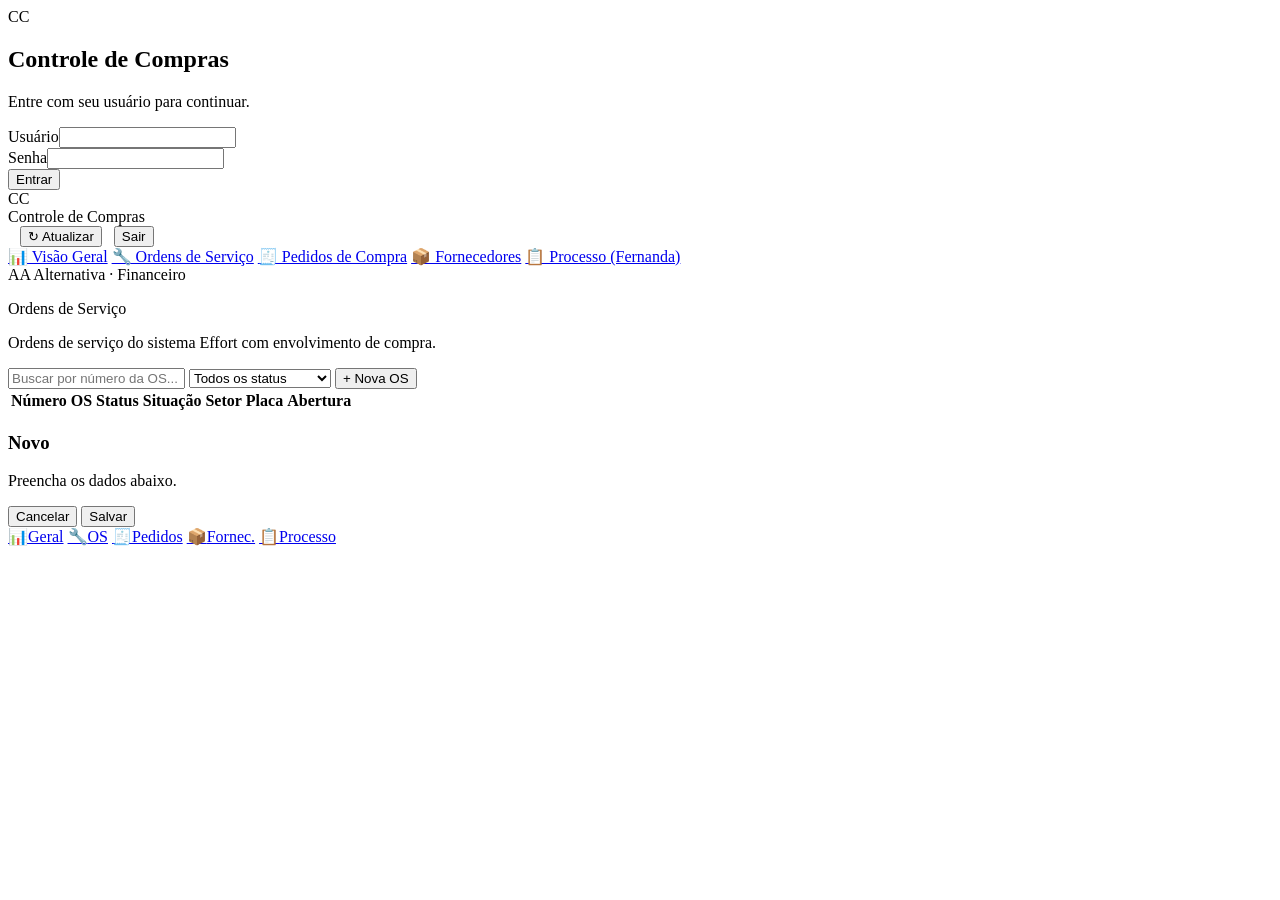
==== ordens-de-servico.html @ 2c374121 "Add files via upload" ====
<!DOCTYPE html>
<html lang="pt-BR">
<head>
<meta charset="UTF-8">
<meta name="viewport" content="width=device-width, initial-scale=1, viewport-fit=cover">
<title>Ordens de Serviço | Controle de Compras | AA Alternativa</title>
<link rel="stylesheet" href="assets/style.css">
</head>
<body>

<div class="login-screen" id="loginScreen">
  <div class="login-box">
    <div class="logo-dot">CC</div>
    <h2>Controle de Compras</h2>
    <p>Entre com seu usuário para continuar.</p>
    <div class="login-erro" id="loginErro"></div>
    <div class="field"><label>Usuário</label><input type="text" id="loginUsuario" autocomplete="username"></div>
    <div class="field"><label>Senha</label><input type="password" id="loginSenha" autocomplete="current-password"></div>
    <button id="btnLogin" onclick="fazerLogin()">Entrar</button>
  </div>
</div>

<div class="topbar">
  <div class="brand"><div class="logo-dot">CC</div> Controle de Compras</div>
  <div style="display:flex;align-items:center;gap:12px;">
    <span class="refresh-info" id="lastUpdate"></span>
    <button class="refresh" onclick="carregarDados()">↻ Atualizar</button>
    <button class="btn-sair" onclick="sair()">Sair</button>
  </div>
</div>

<div class="sidebar">
  <a href="index.html">📊 Visão Geral</a>
  <a href="ordens-de-servico.html" class="active">🔧 Ordens de Serviço</a>
  <a href="pedidos-de-compra.html">🧾 Pedidos de Compra</a>
  <a href="fornecedores.html">📦 Fornecedores</a>
  <a href="processo.html">📋 Processo (Fernanda)</a>
  <div class="tag">AA Alternativa · Financeiro</div>
</div>

<div class="content">
  <p class="page-title">Ordens de Serviço</p>
  <p class="page-sub">Ordens de serviço do sistema Effort com envolvimento de compra.</p>

  <div class="section">
    <div class="filters">
      <input type="text" id="osSearch" placeholder="Buscar por número da OS...">
      <select id="osStatusFilter">
        <option value="">Todos os status</option>
        <option value="ABERTA">Aberta</option>
        <option value="FECHADA">Fechada</option>
        <option value="CANCELADA">Cancelada</option>
        <option value="OUTRO_DEPARTAMENTO">Outro departamento</option>
      </select>
      <button class="btn-nova" onclick="abrirModalOS()">+ Nova OS</button>
    </div>
    <div class="table-wrap">
      <table>
        <thead><tr>
          <th class="sortable" onclick="ordenar('os','numero_os',this)">Número OS</th>
          <th class="sortable" onclick="ordenar('os','status',this)">Status</th>
          <th class="sortable" onclick="ordenar('os','situacao',this)">Situação</th>
          <th class="sortable" onclick="ordenar('os','setor_responsavel',this)">Setor</th>
          <th class="sortable" onclick="ordenar('os','placa',this)">Placa</th>
          <th class="sortable" onclick="ordenar('os','data_abertura',this)">Abertura</th>
        </tr></thead>
        <tbody id="osTableBody"></tbody>
      </table>
    </div>
    <div id="osEmpty" class="empty" style="display:none;">Nenhuma OS encontrada.</div>
    <div class="pagination" id="osPagination"></div>
  </div>
</div>

<div class="modal-overlay" id="modalOverlay">
  <div class="modal-box">
    <h3 id="modalTitulo">Novo</h3>
    <p class="modal-sub" id="modalSub">Preencha os dados abaixo.</p>
    <div class="modal-erro" id="modalErro"></div>
    <form id="modalForm"></form>
    <div class="modal-actions">
      <button type="button" class="btn-cancelar" onclick="fecharModal()">Cancelar</button>
      <button type="button" class="btn-salvar" id="btnSalvarModal" onclick="salvarModal()">Salvar</button>
    </div>
  </div>
</div>

<div class="bottom-nav">
  <a href="index.html"><span class="ic">📊</span>Geral</a>
  <a href="ordens-de-servico.html" class="active"><span class="ic">🔧</span>OS</a>
  <a href="pedidos-de-compra.html"><span class="ic">🧾</span>Pedidos</a>
  <a href="fornecedores.html"><span class="ic">📦</span>Fornec.</a>
  <a href="processo.html"><span class="ic">📋</span>Processo</a>
</div>

<script src="assets/app.js"></script>
<script>
document.getElementById('osSearch').addEventListener('input', ()=>{estado.os.pagina=1;renderOS();});
document.getElementById('osStatusFilter').addEventListener('change', ()=>{estado.os.pagina=1;renderOS();});
if(getToken()){
  mostrarLogin(false);
  carregarDados().then(renderOS);
} else {
  mostrarLogin(true);
}
</script>
</body>
</html>
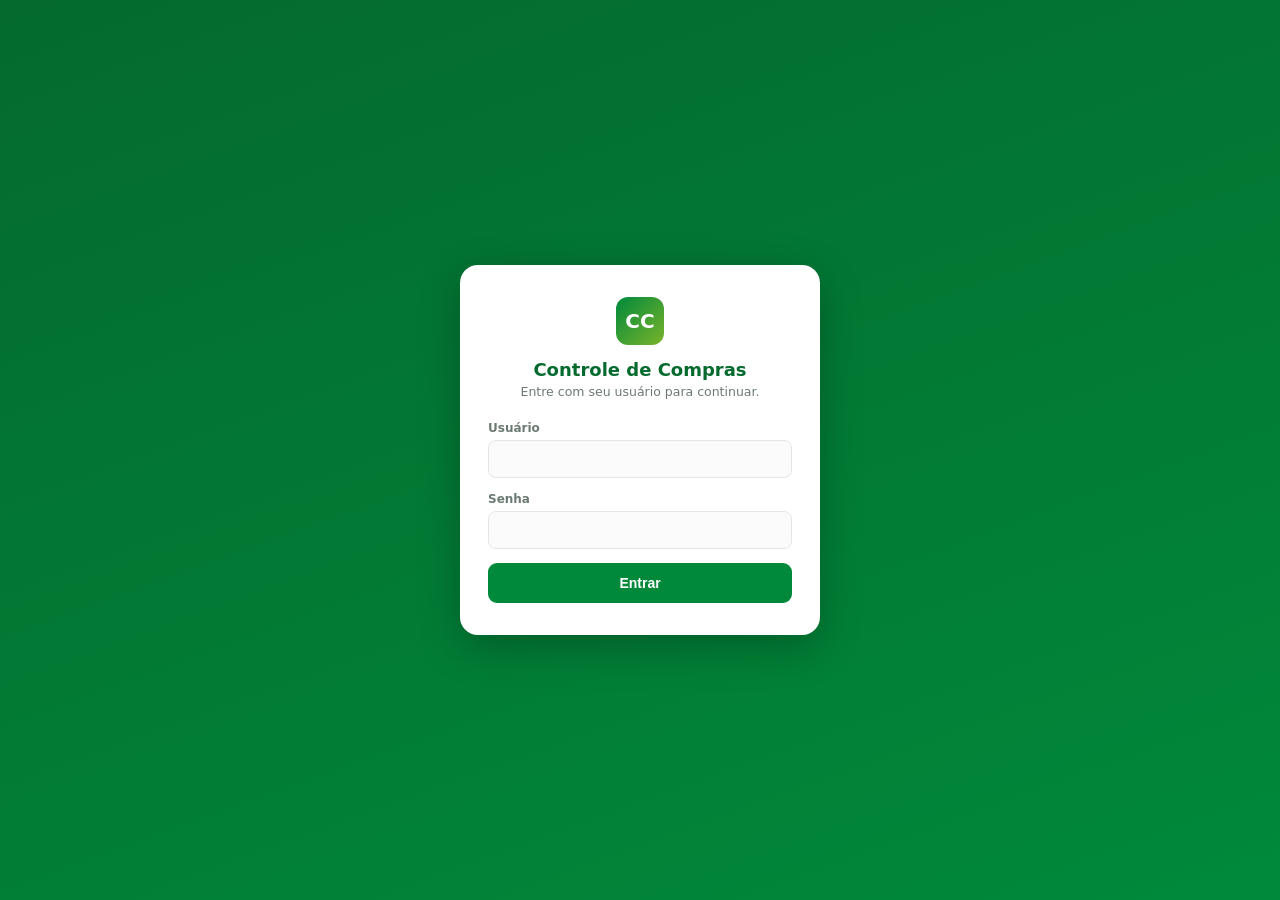
==== commit ffd8e461: "Add files via upload" ====
--- a/ordens-de-servico.html
+++ b/ordens-de-servico.html
@@ -34,6 +34,7 @@
   <a href="ordens-de-servico.html" class="active">🔧 Ordens de Serviço</a>
   <a href="pedidos-de-compra.html">🧾 Pedidos de Compra</a>
   <a href="fornecedores.html">📦 Fornecedores</a>
+  <a href="recebimentos.html">🚚 Recebimentos</a>
   <a href="processo.html">📋 Processo (Fernanda)</a>
   <div class="tag">AA Alternativa · Financeiro</div>
 </div>
@@ -62,6 +63,8 @@
           <th class="sortable" onclick="ordenar('os','situacao',this)">Situação</th>
           <th class="sortable" onclick="ordenar('os','setor_responsavel',this)">Setor</th>
           <th class="sortable" onclick="ordenar('os','placa',this)">Placa</th>
+          <th class="sortable" onclick="ordenar('os','pedido_relacionado',this)">Pedido Relacionado</th>
+          <th class="sortable" onclick="ordenar('os','valor',this)">Valor</th>
           <th class="sortable" onclick="ordenar('os','data_abertura',this)">Abertura</th>
         </tr></thead>
         <tbody id="osTableBody"></tbody>
@@ -90,6 +93,7 @@
   <a href="ordens-de-servico.html" class="active"><span class="ic">🔧</span>OS</a>
   <a href="pedidos-de-compra.html"><span class="ic">🧾</span>Pedidos</a>
   <a href="fornecedores.html"><span class="ic">📦</span>Fornec.</a>
+  <a href="recebimentos.html"><span class="ic">🚚</span>Receb.</a>
   <a href="processo.html"><span class="ic">📋</span>Processo</a>
 </div>
 
--- a/assets/style.css
+++ b/assets/style.css
@@ -0,0 +1,179 @@
+:root{
+    --verde:#00893B;
+    --verde-claro:#7AB42B;
+    --verde-escuro:#046a2e;
+    --bg:#f4f6f5;
+    --card-bg:#ffffff;
+    --texto:#1f2a24;
+    --texto-suave:#6b7a72;
+    --borda:#e3e8e5;
+    --sombra:0 2px 10px rgba(0,0,0,.06);
+    --radius:14px;
+    --sidebar-w:230px;
+  }
+  *{box-sizing:border-box;}
+  body{margin:0;font-family:'Segoe UI',system-ui,-apple-system,Roboto,Arial,sans-serif;background:var(--bg);color:var(--texto);}
+
+  /* ===== TOPBAR ===== */
+  .topbar{
+    position:fixed;top:0;left:0;right:0;height:64px;background:#fff;
+    display:flex;align-items:center;justify-content:space-between;
+    padding:0 20px;box-shadow:var(--sombra);z-index:50;
+  }
+  .topbar .brand{display:flex;align-items:center;gap:10px;font-weight:700;color:var(--verde-escuro);font-size:17px;}
+  .topbar .brand .logo-dot{width:34px;height:34px;border-radius:9px;background:linear-gradient(135deg,var(--verde),var(--verde-claro));display:flex;align-items:center;justify-content:center;color:#fff;font-size:16px;font-weight:800;}
+  .topbar .refresh-info{font-size:12px;color:var(--texto-suave);}
+  .topbar button.refresh{
+    border:none;background:var(--verde);color:#fff;padding:8px 14px;border-radius:8px;
+    font-size:13px;font-weight:600;cursor:pointer;display:flex;align-items:center;gap:6px;
+  }
+  .topbar button.refresh:active{transform:scale(.97);}
+
+  /* ===== SIDEBAR (desktop) ===== */
+  .sidebar{
+    position:fixed;top:64px;left:0;bottom:0;width:var(--sidebar-w);
+    background:#0e1f16;padding:22px 14px;display:none;flex-direction:column;gap:4px;
+  }
+  .sidebar a{
+    color:#c9d6cf;text-decoration:none;padding:11px 14px;border-radius:9px;font-size:14px;
+    display:flex;align-items:center;gap:10px;font-weight:500;
+  }
+  .sidebar a.active,.sidebar a:hover{background:rgba(122,180,43,.18);color:#fff;}
+  .sidebar .tag{margin-top:auto;font-size:11px;color:#6f8478;padding:10px 14px;}
+
+  /* ===== LAYOUT ===== */
+  .content{padding:84px 16px 90px;max-width:1200px;margin:0 auto;}
+  @media(min-width:900px){
+    .sidebar{display:flex;}
+    .content{margin-left:var(--sidebar-w);padding:84px 32px 40px;max-width:1100px;}
+  }
+
+  .page-title{font-size:20px;font-weight:700;margin:0 0 4px;color:var(--verde-escuro);}
+  .page-sub{font-size:13px;color:var(--texto-suave);margin:0 0 20px;}
+
+  /* ===== CARDS ===== */
+  .cards-grid{display:grid;grid-template-columns:repeat(2,1fr);gap:12px;margin-bottom:26px;}
+  @media(min-width:640px){.cards-grid{grid-template-columns:repeat(3,1fr);}}
+  @media(min-width:900px){.cards-grid{grid-template-columns:repeat(5,1fr);}}
+  .card{
+    background:var(--card-bg);border-radius:var(--radius);padding:16px;box-shadow:var(--sombra);
+    border:1px solid var(--borda);position:relative;overflow:hidden;
+  }
+  .card::before{content:'';position:absolute;top:0;left:0;width:4px;height:100%;background:var(--verde);}
+  .card.alt::before{background:var(--verde-claro);}
+  .card .card-label{font-size:11.5px;color:var(--texto-suave);font-weight:600;text-transform:uppercase;letter-spacing:.03em;margin-bottom:8px;}
+  .card .card-value{font-size:28px;font-weight:800;color:var(--texto);line-height:1;}
+  .card .card-value small{font-size:14px;font-weight:600;color:var(--texto-suave);}
+  .card .card-icon{position:absolute;right:14px;top:14px;font-size:20px;opacity:.28;}
+
+  /* ===== SECTION / TABS ===== */
+  .section{background:var(--card-bg);border-radius:var(--radius);box-shadow:var(--sombra);border:1px solid var(--borda);overflow:hidden;margin-bottom:20px;}
+  .tabs{display:flex;border-bottom:1px solid var(--borda);}
+  .tab-btn{
+    flex:1;padding:13px 10px;text-align:center;background:none;border:none;cursor:pointer;
+    font-size:13.5px;font-weight:600;color:var(--texto-suave);border-bottom:3px solid transparent;
+  }
+  .tab-btn.active{color:var(--verde-escuro);border-bottom-color:var(--verde);}
+
+  .filters{display:flex;flex-wrap:wrap;gap:8px;padding:14px 16px;border-bottom:1px solid var(--borda);}
+  .filters input, .filters select{
+    padding:8px 10px;border:1px solid var(--borda);border-radius:8px;font-size:13px;background:#fafbfa;
+  }
+  .filters input{flex:1;min-width:160px;}
+
+  table{width:100%;border-collapse:collapse;font-size:13px;}
+  thead th{
+    text-align:left;font-size:11px;text-transform:uppercase;letter-spacing:.03em;color:var(--texto-suave);
+    padding:10px 16px;border-bottom:1px solid var(--borda);white-space:nowrap;
+  }
+  tbody td{padding:10px 16px;border-bottom:1px solid #f0f2f0;white-space:nowrap;}
+  tbody tr:hover{background:#f8faf8;}
+  .table-wrap{overflow-x:auto;max-height:480px;overflow-y:auto;}
+
+  .badge{padding:3px 9px;border-radius:100px;font-size:11px;font-weight:700;display:inline-block;}
+  .badge-aberta{background:#fff4d6;color:#8a6300;}
+  .badge-fechada{background:#dff3e4;color:var(--verde-escuro);}
+  .badge-cancelada{background:#fde3e3;color:#a13030;}
+  .badge-outro{background:#e6e9ee;color:#4a5568;}
+  .badge-generic{background:#e9edff;color:#38508f;}
+
+  .empty{padding:40px;text-align:center;color:var(--texto-suave);font-size:13px;}
+  .load-line{padding:16px;text-align:center;color:var(--texto-suave);font-size:13px;}
+
+  /* ===== BOTTOM NAV (mobile) ===== */
+  .bottom-nav{
+    position:fixed;bottom:0;left:0;right:0;background:#fff;border-top:1px solid var(--borda);
+    display:flex;padding:6px 4px calc(6px + env(safe-area-inset-bottom,0px));z-index:50;
+  }
+  @media(min-width:900px){.bottom-nav{display:none;}}
+  .bottom-nav a{
+    flex:1;text-align:center;text-decoration:none;color:var(--texto-suave);font-size:10.5px;
+    display:flex;flex-direction:column;align-items:center;gap:2px;padding:4px 0;font-weight:600;
+  }
+  .bottom-nav a.active{color:var(--verde);}
+  .bottom-nav a .ic{font-size:18px;}
+
+  ::-webkit-scrollbar{width:8px;height:8px;}
+  ::-webkit-scrollbar-thumb{background:#c9d6cf;border-radius:8px;}
+
+  /* ===== BOTÃO NOVO + MODAL ===== */
+  .btn-nova{
+    border:none;background:var(--verde);color:#fff;padding:9px 14px;border-radius:8px;
+    font-size:13px;font-weight:700;cursor:pointer;white-space:nowrap;
+  }
+  .btn-nova:active{transform:scale(.97);}
+  tbody tr{cursor:pointer;}
+
+  .modal-overlay{
+    position:fixed;inset:0;background:rgba(14,31,22,.55);z-index:200;
+    display:none;align-items:flex-end;justify-content:center;
+  }
+  .modal-overlay.open{display:flex;}
+  @media(min-width:640px){.modal-overlay{align-items:center;}}
+  .modal-box{
+    background:#fff;border-radius:16px 16px 0 0;width:100%;max-width:480px;max-height:88vh;
+    overflow-y:auto;padding:22px;animation:slideUp .18s ease-out;
+  }
+  @media(min-width:640px){.modal-box{border-radius:16px;}}
+  @keyframes slideUp{from{transform:translateY(24px);opacity:0;}to{transform:translateY(0);opacity:1;}}
+  .modal-box h3{margin:0 0 4px;font-size:17px;color:var(--verde-escuro);}
+  .modal-box .modal-sub{font-size:12.5px;color:var(--texto-suave);margin:0 0 18px;}
+  .field{margin-bottom:13px;}
+  .field label{display:block;font-size:12px;font-weight:600;color:var(--texto-suave);margin-bottom:5px;}
+  .field input, .field select, .field textarea{
+    width:100%;padding:10px 11px;border:1px solid var(--borda);border-radius:8px;font-size:14px;
+    background:#fafbfa;font-family:inherit;
+  }
+  .field textarea{resize:vertical;min-height:60px;}
+  .modal-actions{display:flex;gap:10px;margin-top:20px;}
+  .modal-actions button{flex:1;padding:11px;border-radius:9px;font-size:14px;font-weight:700;border:none;cursor:pointer;}
+  .btn-cancelar{background:#eef1ef;color:var(--texto-suave);}
+  .btn-salvar{background:var(--verde);color:#fff;}
+  .btn-salvar:disabled{opacity:.6;}
+  .modal-erro{background:#fde3e3;color:#a13030;padding:9px 12px;border-radius:8px;font-size:12.5px;margin-bottom:12px;display:none;}
+
+  /* ===== LOGIN ===== */
+  .login-screen{
+    position:fixed;inset:0;background:linear-gradient(160deg,var(--verde-escuro),var(--verde));
+    display:flex;align-items:center;justify-content:center;z-index:500;padding:20px;
+  }
+  .login-box{background:#fff;border-radius:18px;padding:32px 28px;width:100%;max-width:360px;box-shadow:0 12px 40px rgba(0,0,0,.25);}
+  .login-box .logo-dot{width:48px;height:48px;border-radius:12px;background:linear-gradient(135deg,var(--verde),var(--verde-claro));display:flex;align-items:center;justify-content:center;color:#fff;font-size:20px;font-weight:800;margin:0 auto 14px;}
+  .login-box h2{text-align:center;margin:0 0 4px;font-size:18px;color:var(--verde-escuro);}
+  .login-box p{text-align:center;margin:0 0 22px;font-size:12.5px;color:var(--texto-suave);}
+  .login-box .field{margin-bottom:14px;}
+  .login-box button{width:100%;padding:12px;border:none;border-radius:9px;background:var(--verde);color:#fff;font-weight:700;font-size:14px;cursor:pointer;}
+  .login-box button:disabled{opacity:.6;}
+  .login-erro{background:#fde3e3;color:#a13030;padding:9px 12px;border-radius:8px;font-size:12.5px;margin-bottom:14px;display:none;}
+  .btn-sair{border:none;background:none;color:var(--texto-suave);font-size:12px;cursor:pointer;text-decoration:underline;}
+
+  /* ===== PAGINAÇÃO ===== */
+  .pagination{display:flex;align-items:center;justify-content:space-between;flex-wrap:wrap;gap:10px;padding:12px 16px;border-top:1px solid var(--borda);font-size:12.5px;color:var(--texto-suave);}
+  .pagination .pg-btns{display:flex;align-items:center;gap:6px;}
+  .pagination button{border:1px solid var(--borda);background:#fff;border-radius:7px;padding:6px 10px;cursor:pointer;font-size:12.5px;}
+  .pagination button:disabled{opacity:.4;cursor:default;}
+  .pagination select{border:1px solid var(--borda);border-radius:7px;padding:5px 7px;font-size:12.5px;}
+  th.sortable{cursor:pointer;user-select:none;}
+  th.sortable:after{content:' ↕';opacity:.4;font-size:10px;}
+  th.sortable.asc:after{content:' ↑';opacity:1;}
+  th.sortable.desc:after{content:' ↓';opacity:1;}
